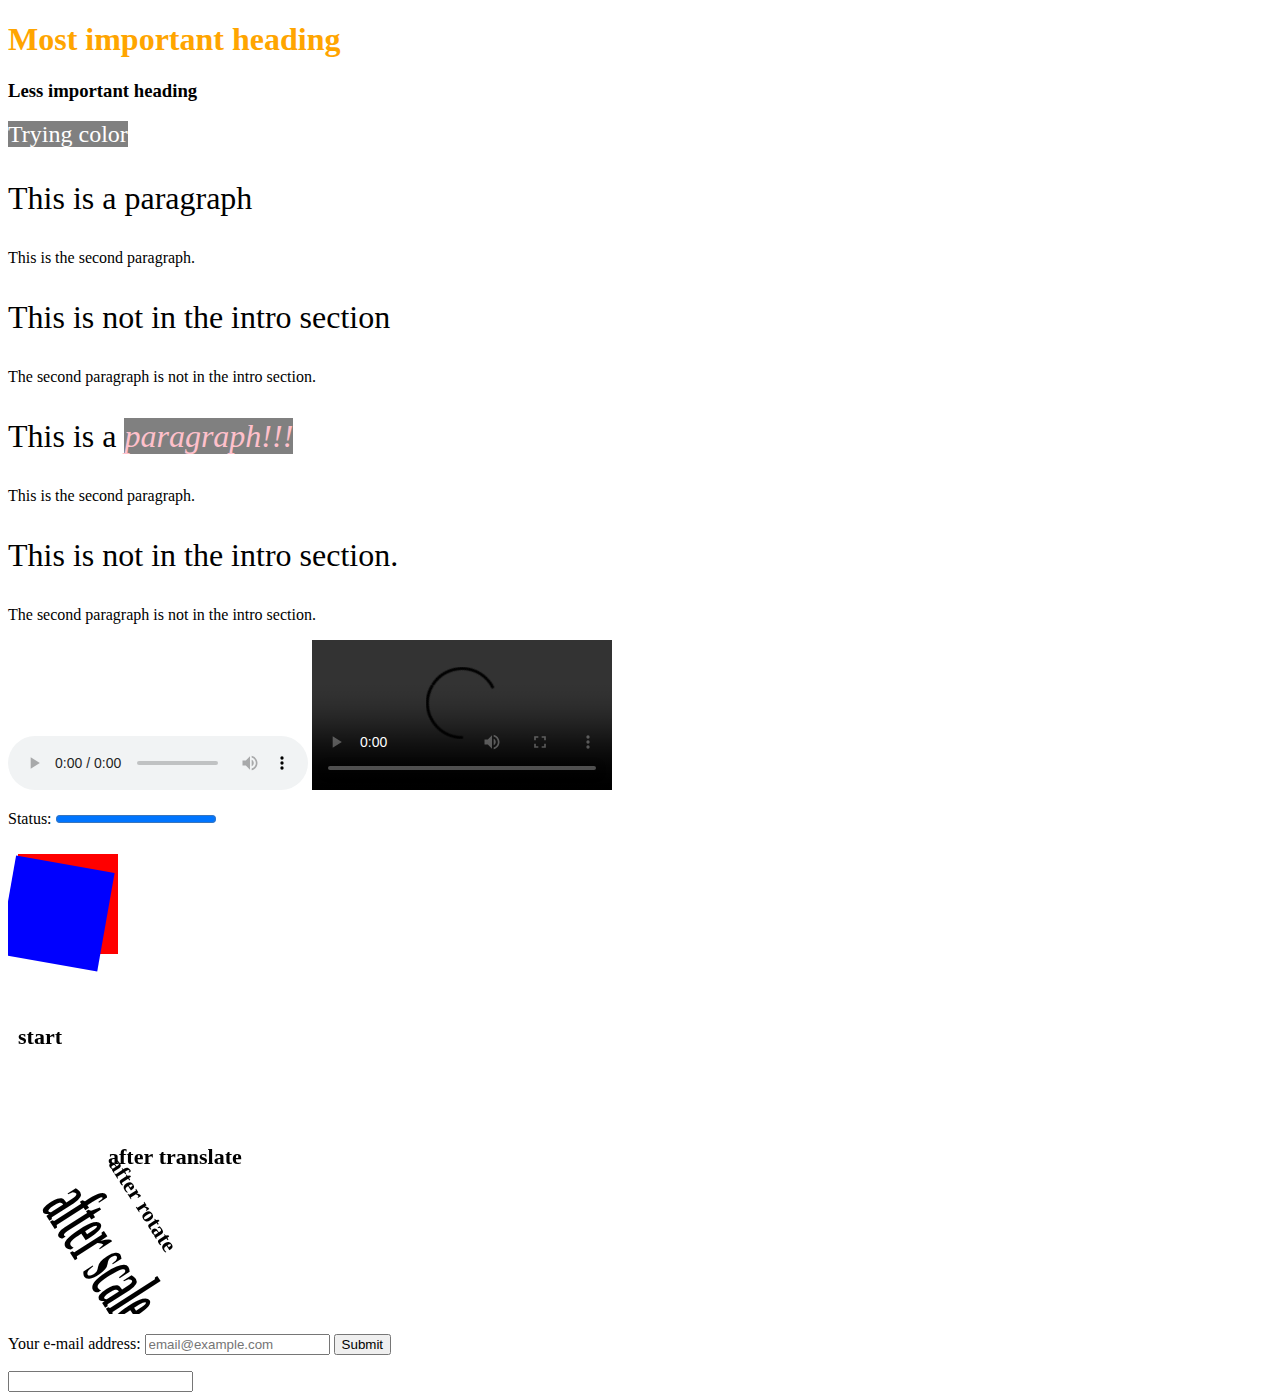
==== index.html @ 9fa2e301 "first" ====
<!DOCTYPE HTML>
<html>
    <head>
        <title>Primary page</title>
        <link rel="stylesheet" href="style.css">
    </head>
    <body>
        <header>
        <h1> Most important heading </h1>
        <h3> Less important heading </h3>
        </header>
        <p1>Trying color</p1> 
        <div>
            <p class="first">This is a paragraph</p>
            <p> This is the second paragraph. </p>
        </div>
        <p class="first"> This is not in the intro section</p>
        <p> The second paragraph is not in the intro section. </p>
        
        <div id="intro">
           <p class="first">This is a <em> paragraph!!!</em></p>
           <p> This is the second paragraph. </p>
        </div>
        <p class="first"> This is not in the intro section.</p>
        <p> The second paragraph is not in the intro section. </p>
        
        <!--<audio src="http://www.sololearn.com/uploads/audio.mp3" controls>
        Audio element not supported by your browser
        </audio>-->
        <audio controls>
            <source src="http://www.sololearn.com/uploads/audio.mp3" type="audio/mpeg">
            <source src="http://www.sololearn.com/uploads/audio.ogg" type="audio/ogg">
            Audio element not supported by your browser. 
        </audio>
        
        <video controls>
           <source src="http://www.sololearn.com/uploads/video.mp4" type="video/mp4">
           <source src="http://www.sololearn.com/uploads/video.ogg" type="video/ogg">
           Video is not supported by your browser
        </video>
        
<!--        navigator.geolocation.getCurrentPosition();-->
        <p>
        Status: <progress min="0" max="1" value="45">
                </progress>
        </p>
<!--
        <svg width="2000" height="2000">
           <circle cx="80" cy="80" r="50" fill="green" />
           <polygon points="100 100, 200 200, 300 0" style="fill: green; stroke:black;" />
        </svg>
-->
        <p>
        <canvas id="canvas1" width="150" height="150">
        </canvas> 
        <script>
        var c=document.getElementById("canvas1");
        var ctx=c.getContext("2d");
        ctx.fillStyle = "#FF0000";
        ctx.fillRect(10,10, 100, 100);
        ctx.rotate( (Math.PI / 180) * 10);  //rotate 25 degrees.
        ctx.fillStyle = "#0000FF";
        ctx.fillRect(10,10, 100, 100);
        </script>
        </p>
          
        <p>
        <canvas id="canvas2" width="300" height="300">
        </canvas> 
        <script>
        var canvas = document.getElementById('canvas2');
        ctx =canvas.getContext('2d');
        ctx.font="bold 22px Tahoma";
        ctx.textAlign="start";
        ctx.fillText("start", 10, 30);
        ctx.translate(100, 150);
        ctx.fillText("after translate", 0, 0);
        ctx.rotate(1);
        ctx.fillText("after rotate", 0, 0);
        ctx.scale(1.5, 4);
        ctx.fillText("after scale", 0,20);
        </script>
        </p>
    <p>
    <form autocomplete="off">
    <label for="e-mail">Your e-mail address: </label>
    <input type="text" name="email" placeholder="email@example.com" required /> 
    <input type="submit" value="Submit" />
    </form>
    </p>
    <input id="car" type="text" list="colors" />
    <datalist id="colors">
    <option value="Red">
    <option value="Green">
    <option value="Yellow">
    </datalist>
    
    
    
    </body>
</html>
---- style.css ----
p1 {
    color:white;
    background-color:gray;
    font-size: 150%;
    }

h1 { color: orange; }

.first {font-size: 200%;}

#intro .first em {
   color: pink; 
   background-color:gray;
}
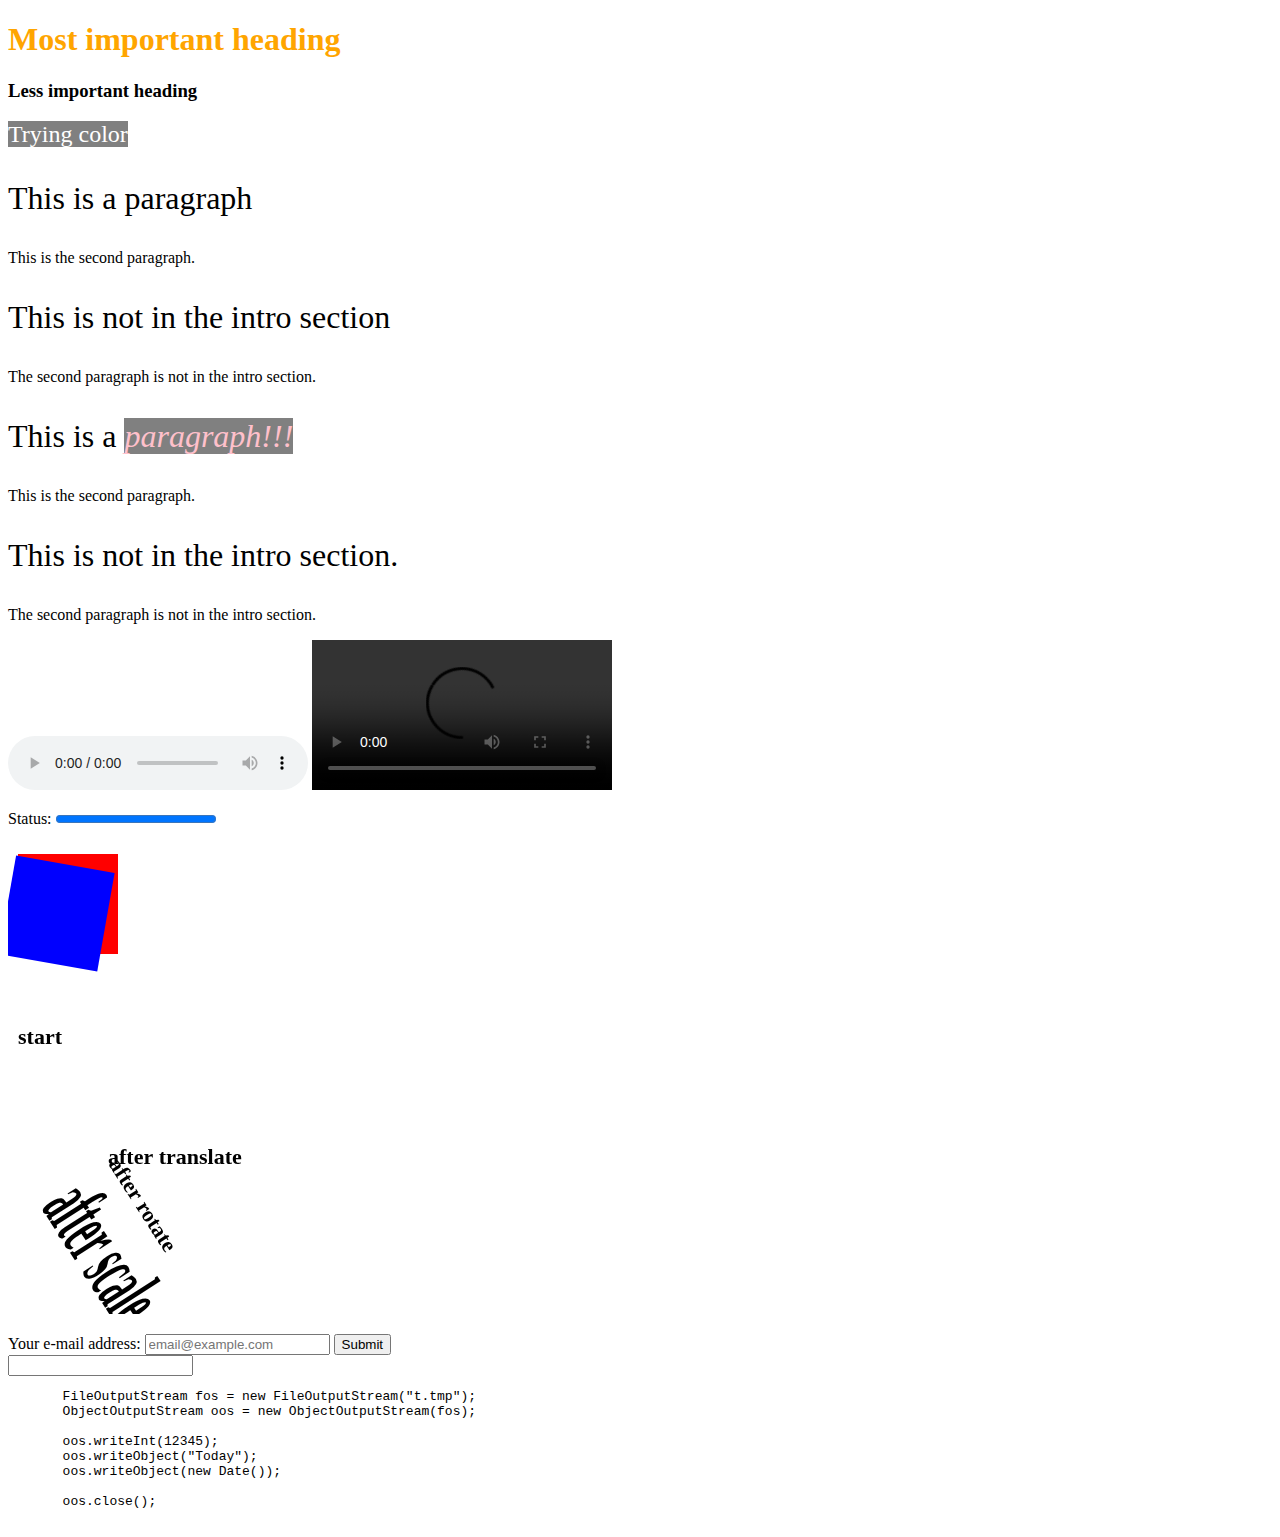
==== commit e4e61f92: "111" ====
--- a/index.html
+++ b/index.html
@@ -80,14 +80,14 @@
         ctx.scale(1.5, 4);
         ctx.fillText("after scale", 0,20);
         </script>
-        </p>
+        
     <p>
     <form autocomplete="off">
     <label for="e-mail">Your e-mail address: </label>
     <input type="text" name="email" placeholder="email@example.com" required /> 
     <input type="submit" value="Submit" />
     </form>
-    </p>
+        
     <input id="car" type="text" list="colors" />
     <datalist id="colors">
     <option value="Red">
@@ -95,7 +95,18 @@
     <option value="Yellow">
     </datalist>
     
-    
+    <pre>
+       FileOutputStream fos = new FileOutputStream("t.tmp");
+       ObjectOutputStream oos = new ObjectOutputStream(fos);
+ 
+       oos.writeInt(12345);
+       oos.writeObject("Today");
+       oos.writeObject(new Date());
+ 
+       oos.close();
+   </pre>
+   
+   
     
     </body>
 </html>